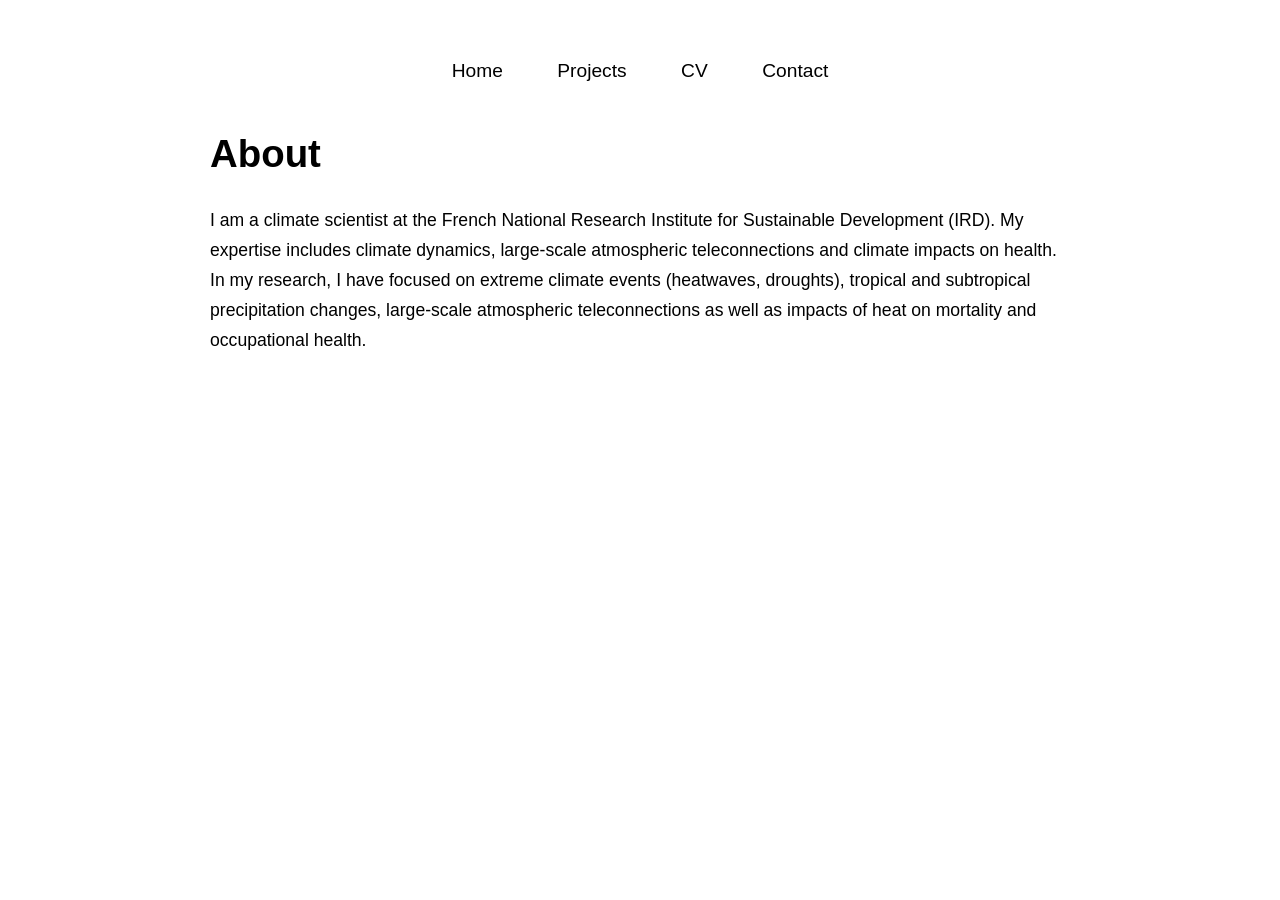
==== about.html @ 6c149384 "Create about.html" ====
<!DOCTYPE html>
<html lang="en">
<head>
  <meta charset="UTF-8">
  <title>About — Ivana Cvijanovic</title>
  <meta name="viewport" content="width=device-width, initial-scale=1.0">
  <link rel="stylesheet" href="style.css">
</head>
<body>

<div class="page">
  <div class="sub-nav">
    <a href="index.html">Home</a>
    <a href="projects.html">Projects</a>
    <a href="cv.html">CV</a>
    <a href="contact.html">Contact</a>
  </div>

  <h1>About</h1>

  <p>
    I am a climate scientist at the French National Research Institute for Sustainable Development (IRD).
    My expertise includes climate dynamics, large-scale atmospheric teleconnections and climate impacts on health.
    In my research, I have focused on extreme climate events (heatwaves, droughts), tropical and subtropical
    precipitation changes, large-scale atmospheric teleconnections as well as impacts of heat on mortality and
    occupational health.
  </p>
</div>

</body>
</html>
---- style.css ----
* {
  box-sizing: border-box;
}

body {
  margin: 0;
  font-family: Arial, Helvetica, sans-serif;
  background: #fff;
  color: #000;
  display: flex;
  justify-content: center;
}

.home-page {
  width: 100%;
  max-width: 900px;
  padding: 40px 20px 80px;
  text-align: center;
}

/* Title */
.home-page h1 {
  margin-top: 40px;
  font-size: clamp(2.2rem, 5vw, 3.2rem);
}

/* Subtitle */
.home-page p {
  font-size: clamp(1rem, 2.5vw, 1.25rem);
  margin: 10px 0 40px;
}

/* Image */
.linea-wrapper {
  margin: 20px 0 50px;
}

.linea {
  width: 100%;
  max-width: 700px;
  height: auto;
}

/* Navigation */
.home-nav {
  display: flex;
  justify-content: center;
  gap: 40px;
  flex-wrap: wrap;
}

.home-nav a {
  text-decoration: none;
  color: #000;
  font-weight: 600;
  font-size: 1.1rem;
  letter-spacing: 0.05em;
  transition: color 0.25s ease, transform 0.25s ease;
}

.home-nav a:hover {
  color: #0077cc;
  transform: translateY(-2px);
}

/* Mobile tweaks */
@media (max-width: 600px) {
  .home-page {
    padding: 30px 15px 60px;
  }

  .home-nav {
    gap: 20px;
  }

  .home-nav a {
    font-size: 1rem;
  }
}

.page {
  max-width: 900px;
  margin: 60px auto;
  padding: 0 20px 80px;
  font-family: Helvetica, Arial, sans-serif;
}

.page h1 {
  font-size: 2.4rem;
  margin-bottom: 30px;
}

.page p, .page li {
  font-size: 1.1rem;
  line-height: 1.7;
}

.page ul {
  padding-left: 20px;
}

.page a {
  color: #cc0000;
  text-decoration: none;
}

.page a:hover {
  text-decoration: underline;
}

.sub-nav {
  text-align: center;
  margin-bottom: 50px;
}

.sub-nav a {
  margin: 0 25px;
  font-size: 1.2rem;
  text-decoration: none;
  color: black;
}

.sub-nav a:hover {
  color: #cc0000;
}
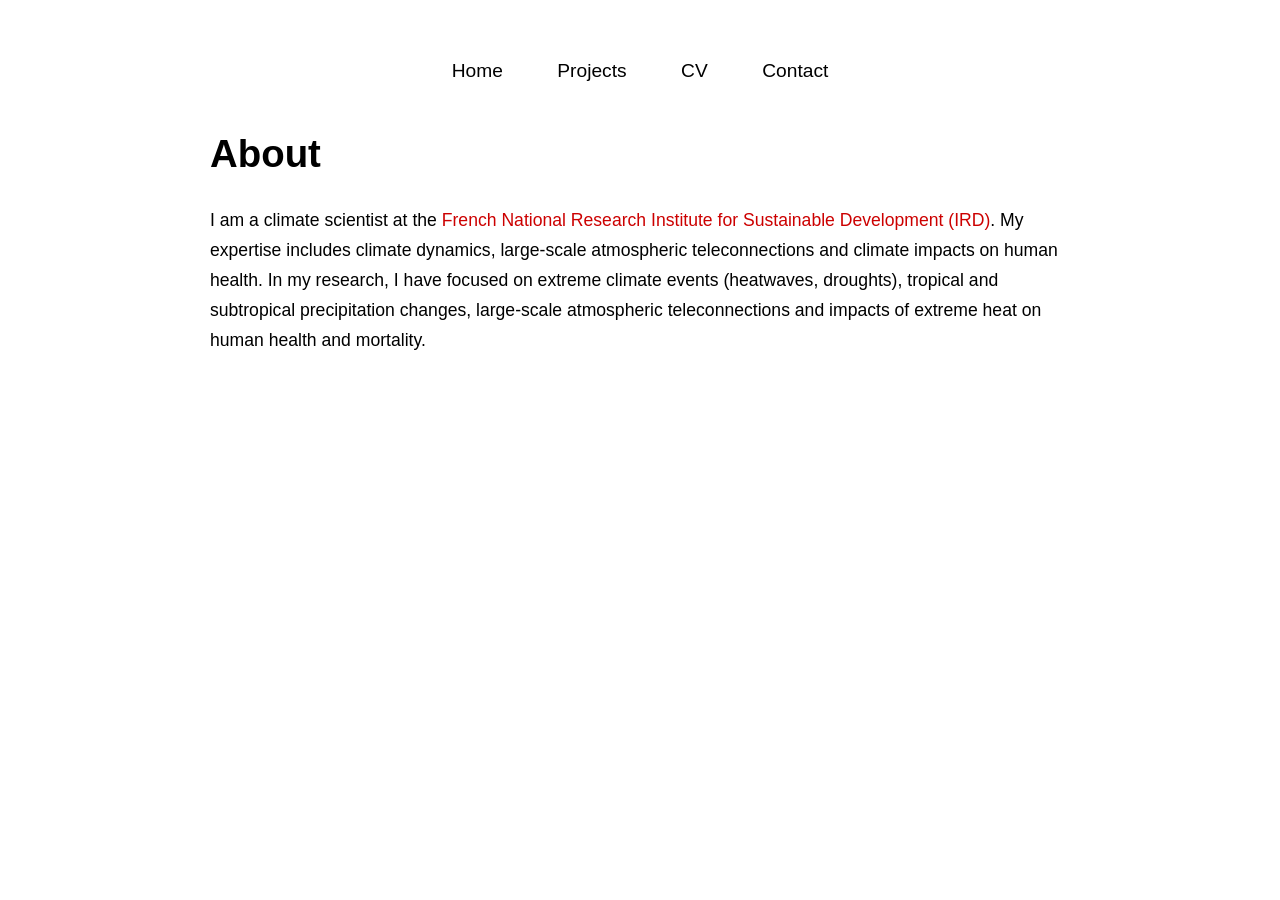
==== commit 3b9d8f87: "Update about.html" ====
--- a/about.html
+++ b/about.html
@@ -19,11 +19,11 @@
   <h1>About</h1>
 
   <p>
-    I am a climate scientist at the French National Research Institute for Sustainable Development (IRD).
-    My expertise includes climate dynamics, large-scale atmospheric teleconnections and climate impacts on health.
+    I am a climate scientist at the 
+    <a href="https://www.ird.fr" target="_blank">French National Research Institute for Sustainable Development (IRD)</a>. My expertise includes climate dynamics, large-scale atmospheric teleconnections and climate impacts on human health.
     In my research, I have focused on extreme climate events (heatwaves, droughts), tropical and subtropical
-    precipitation changes, large-scale atmospheric teleconnections as well as impacts of heat on mortality and
-    occupational health.
+    precipitation changes, large-scale atmospheric teleconnections and  impacts of extreme heat on 
+    human health and mortality.
   </p>
 </div>
 
--- a/style.css
+++ b/style.css
@@ -4,7 +4,7 @@
 
 body {
   margin: 0;
-  font-family: Arial, Helvetica, sans-serif;
+  font-family: Helvetica, Helvetica, sans-serif;
   background: #fff;
   color: #000;
   display: flex;
@@ -32,7 +32,7 @@
 
 /* Image */
 .linea-wrapper {
-  margin: 20px 0 50px;
+  margin: 20px 0 10px;
 }
 
 .linea {
@@ -43,24 +43,21 @@
 
 /* Navigation */
 .home-nav {
-  display: flex;
-  justify-content: center;
-  gap: 40px;
-  flex-wrap: wrap;
+  margin-top: 0px;          /* closer to the line */
+  text-align: center;
 }
 
 .home-nav a {
+  font-family: Helvetica, Helvetica, sans-serif;
+  font-size: 1.5rem;          /* bigger text */
+  margin: 0 45px;          /* more space between items */
   text-decoration: none;
-  color: #000;
-  font-weight: 600;
-  font-size: 1.1rem;
-  letter-spacing: 0.05em;
-  transition: color 0.25s ease, transform 0.25s ease;
+  color: black;
+  letter-spacing: 0.04em;
 }
 
 .home-nav a:hover {
-  color: #0077cc;
-  transform: translateY(-2px);
+  color: #cc0000;
 }
 
 /* Mobile tweaks */
@@ -74,7 +71,12 @@
   }
 
   .home-nav a {
-    font-size: 1rem;
+  font-family: Helvetica, Helvetica, sans-serif;
+  font-size: 2rem;
+  margin: 0 55px;
+  text-decoration: none;
+  color: black;
+  letter-spacing: 0.05em;
   }
 }
 
@@ -82,7 +84,7 @@
   max-width: 900px;
   margin: 60px auto;
   padding: 0 20px 80px;
-  font-family: Helvetica, Arial, sans-serif;
+  font-family: Helvetica, Helvetica, sans-serif;
 }
 
 .page h1 {
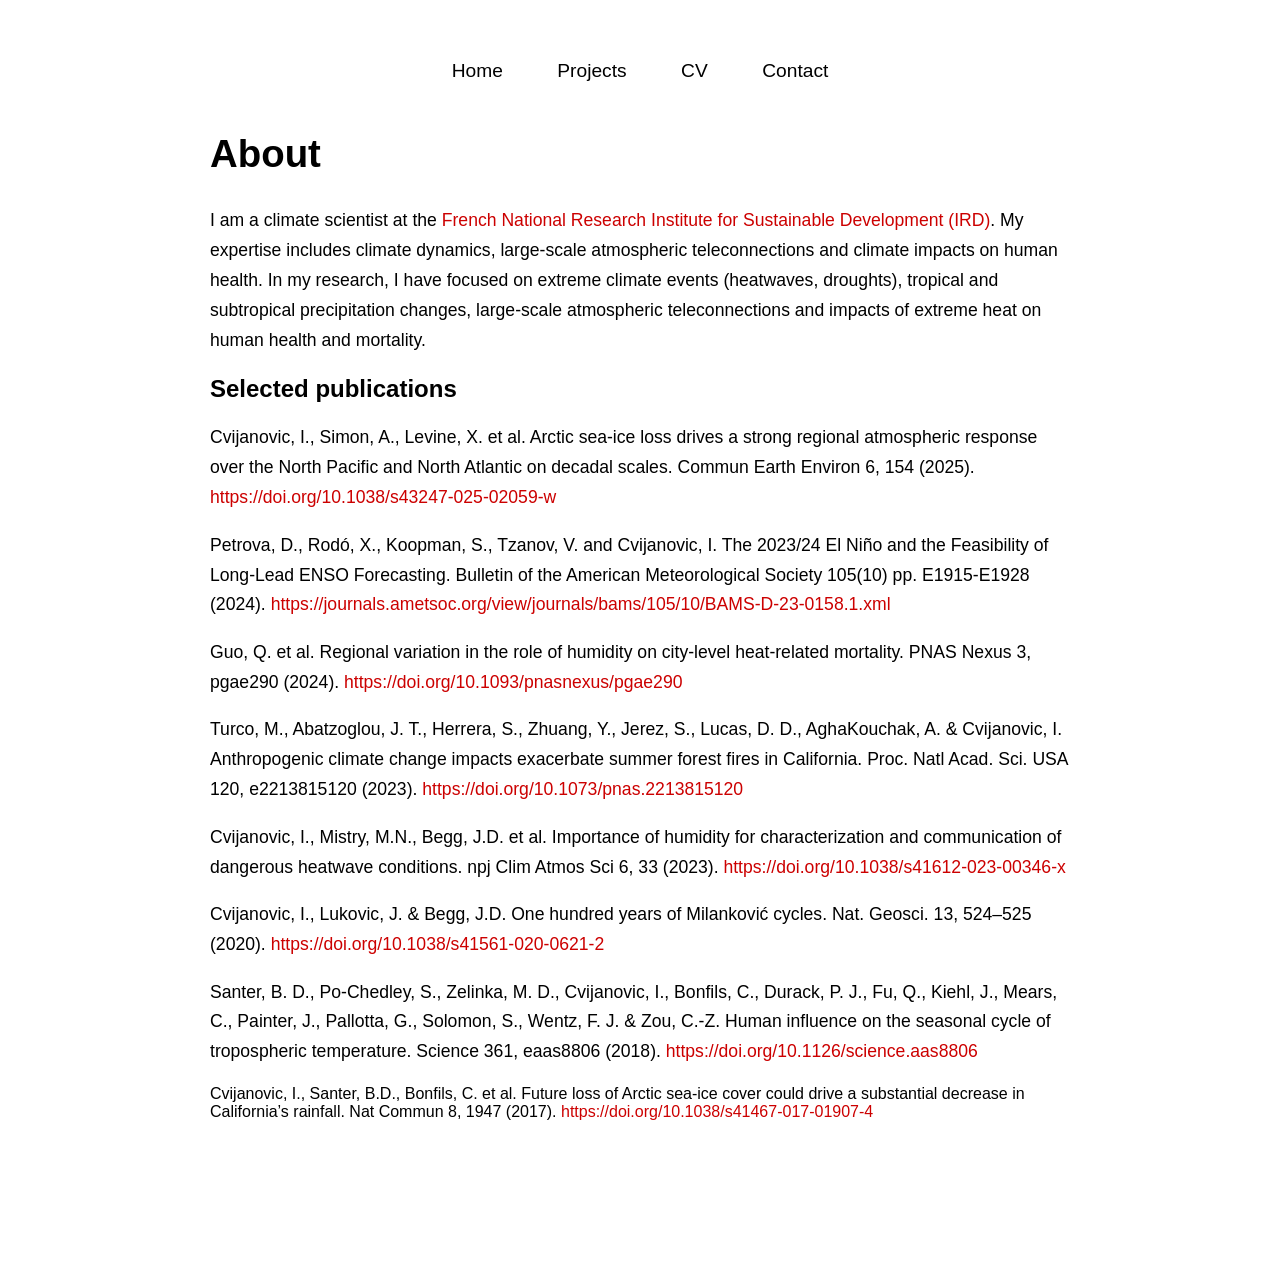
==== commit 624e8a91: "Update about.html" ====
--- a/about.html
+++ b/about.html
@@ -22,9 +22,32 @@
     I am a climate scientist at the 
     <a href="https://www.ird.fr" target="_blank">French National Research Institute for Sustainable Development (IRD)</a>. My expertise includes climate dynamics, large-scale atmospheric teleconnections and climate impacts on human health.
     In my research, I have focused on extreme climate events (heatwaves, droughts), tropical and subtropical
-    precipitation changes, large-scale atmospheric teleconnections and  impacts of extreme heat on 
+    precipitation changes, large-scale atmospheric teleconnections and impacts of extreme heat on 
     human health and mortality.
   </p>
+  <h2>Selected publications</h2>
+  <p>
+  Cvijanovic, I., Simon, A., Levine, X. et al. Arctic sea-ice loss drives a strong regional atmospheric response over the North Pacific and North Atlantic on decadal scales. Commun Earth Environ 6, 154 (2025). <a href="https://www.nature.com/articles/s43247-025-02059-w" target="_blank">https://doi.org/10.1038/s43247-025-02059-w</a>  
+   </p>
+  <p>
+  Petrova, D., Rodó, X., Koopman, S., Tzanov, V. and Cvijanovic, I. The 2023/24 El Niño and the Feasibility of Long-Lead ENSO Forecasting. Bulletin of the American Meteorological Society 105(10) pp. E1915-E1928 (2024). <a href=https://journals.ametsoc.org/view/journals/bams/105/10/BAMS-D-23-0158.1.xml" target="_blank">https://journals.ametsoc.org/view/journals/bams/105/10/BAMS-D-23-0158.1.xml</a> 
+  </p>
+   <p>
+  Guo, Q. et al. Regional variation in the role of humidity on city-level heat-related mortality. PNAS Nexus 3, pgae290 (2024). <a href=https://academic.oup.com/pnasnexus/article/3/8/pgae290/7720638?login=false" target="_blank">https://doi.org/10.1093/pnasnexus/pgae290</a> 
+  <p>
+  Turco, M., Abatzoglou, J. T., Herrera, S., Zhuang, Y., Jerez, S., Lucas, D. D., AghaKouchak, A. & Cvijanovic, I. Anthropogenic climate change impacts exacerbate summer forest fires in California. Proc. Natl Acad. Sci. USA 120, e2213815120 (2023). <a href=https://www.pnas.org/doi/abs/10.1073/pnas.2213815120" target="_blank">https://doi.org/10.1073/pnas.2213815120</a>
+  </p>
+  <p>
+  Cvijanovic, I., Mistry, M.N., Begg, J.D. et al. Importance of humidity for characterization and communication of dangerous heatwave conditions. npj Clim Atmos Sci 6, 33 (2023). <a href=https://www.nature.com/articles/s41612-023-00346-x" target="_blank">https://doi.org/10.1038/s41612-023-00346-x</a>  
+  </p>
+  <p>
+  Cvijanovic, I., Lukovic, J. & Begg, J.D. One hundred years of Milanković cycles. Nat. Geosci. 13, 524–525 (2020). <a href=https://www.nature.com/articles/s41561-020-0621-2" target="_blank">https://doi.org/10.1038/s41561-020-0621-2</a>  
+  </p>
+  <p>
+  Santer, B. D., Po-Chedley, S., Zelinka, M. D., Cvijanovic, I., Bonfils, C., Durack, P. J., Fu, Q., Kiehl, J., Mears, C., Painter, J., Pallotta, G., Solomon, S., Wentz, F. J. & Zou, C.-Z. Human influence on the seasonal cycle of tropospheric temperature. Science 361, eaas8806 (2018). <a href=https://www.science.org/doi/full/10.1126/science.aas8806" target="_blank">https://doi.org/10.1126/science.aas8806</a>
+   </p>
+  Cvijanovic, I., Santer, B.D., Bonfils, C. et al. Future loss of Arctic sea-ice cover could drive a substantial decrease in California’s rainfall. Nat Commun 8, 1947 (2017). <a href=https://www.nature.com/articles/s41467-017-01907-4" target="_blank">https://doi.org/10.1038/s41467-017-01907-4</a>
+  <p> 
 </div>
 
 </body>
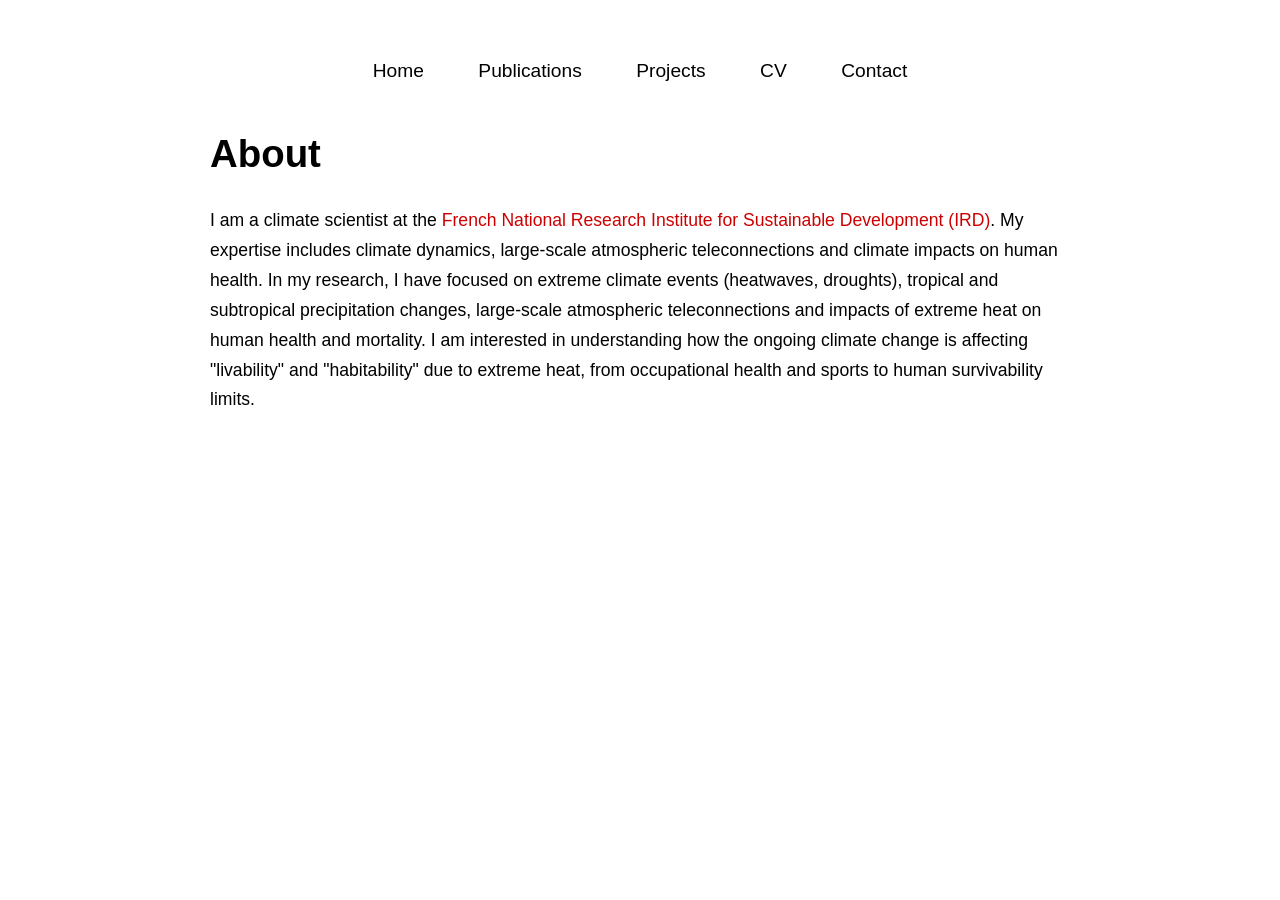
==== commit 6a2a34ff: "Update research description in about.html Expanded on research focus regarding climate change impact" ====
--- a/about.html
+++ b/about.html
@@ -11,6 +11,7 @@
 <div class="page">
   <div class="sub-nav">
     <a href="index.html">Home</a>
+    <a href="publications.html">Publications</a>
     <a href="projects.html">Projects</a>
     <a href="cv.html">CV</a>
     <a href="contact.html">Contact</a>
@@ -23,31 +24,10 @@
     <a href="https://www.ird.fr" target="_blank">French National Research Institute for Sustainable Development (IRD)</a>. My expertise includes climate dynamics, large-scale atmospheric teleconnections and climate impacts on human health.
     In my research, I have focused on extreme climate events (heatwaves, droughts), tropical and subtropical
     precipitation changes, large-scale atmospheric teleconnections and impacts of extreme heat on 
-    human health and mortality.
+    human health and mortality. I am interested in understanding how the ongoing climate change is affecting "livability" and "habitability" due to extreme heat, from occupational health and sports to human survivability limits. 
   </p>
-  <h2>Selected publications</h2>
-  <p>
-  Cvijanovic, I., Simon, A., Levine, X. et al. Arctic sea-ice loss drives a strong regional atmospheric response over the North Pacific and North Atlantic on decadal scales. Commun Earth Environ 6, 154 (2025). <a href="https://www.nature.com/articles/s43247-025-02059-w" target="_blank">https://doi.org/10.1038/s43247-025-02059-w</a>  
-   </p>
-  <p>
-  Petrova, D., Rodó, X., Koopman, S., Tzanov, V. and Cvijanovic, I. The 2023/24 El Niño and the Feasibility of Long-Lead ENSO Forecasting. Bulletin of the American Meteorological Society 105(10) pp. E1915-E1928 (2024). <a href=https://journals.ametsoc.org/view/journals/bams/105/10/BAMS-D-23-0158.1.xml" target="_blank">https://journals.ametsoc.org/view/journals/bams/105/10/BAMS-D-23-0158.1.xml</a> 
-  </p>
-   <p>
-  Guo, Q. et al. Regional variation in the role of humidity on city-level heat-related mortality. PNAS Nexus 3, pgae290 (2024). <a href=https://academic.oup.com/pnasnexus/article/3/8/pgae290/7720638?login=false" target="_blank">https://doi.org/10.1093/pnasnexus/pgae290</a> 
-  <p>
-  Turco, M., Abatzoglou, J. T., Herrera, S., Zhuang, Y., Jerez, S., Lucas, D. D., AghaKouchak, A. & Cvijanovic, I. Anthropogenic climate change impacts exacerbate summer forest fires in California. Proc. Natl Acad. Sci. USA 120, e2213815120 (2023). <a href=https://www.pnas.org/doi/abs/10.1073/pnas.2213815120" target="_blank">https://doi.org/10.1073/pnas.2213815120</a>
-  </p>
-  <p>
-  Cvijanovic, I., Mistry, M.N., Begg, J.D. et al. Importance of humidity for characterization and communication of dangerous heatwave conditions. npj Clim Atmos Sci 6, 33 (2023). <a href=https://www.nature.com/articles/s41612-023-00346-x" target="_blank">https://doi.org/10.1038/s41612-023-00346-x</a>  
-  </p>
-  <p>
-  Cvijanovic, I., Lukovic, J. & Begg, J.D. One hundred years of Milanković cycles. Nat. Geosci. 13, 524–525 (2020). <a href=https://www.nature.com/articles/s41561-020-0621-2" target="_blank">https://doi.org/10.1038/s41561-020-0621-2</a>  
-  </p>
-  <p>
-  Santer, B. D., Po-Chedley, S., Zelinka, M. D., Cvijanovic, I., Bonfils, C., Durack, P. J., Fu, Q., Kiehl, J., Mears, C., Painter, J., Pallotta, G., Solomon, S., Wentz, F. J. & Zou, C.-Z. Human influence on the seasonal cycle of tropospheric temperature. Science 361, eaas8806 (2018). <a href=https://www.science.org/doi/full/10.1126/science.aas8806" target="_blank">https://doi.org/10.1126/science.aas8806</a>
-   </p>
-  Cvijanovic, I., Santer, B.D., Bonfils, C. et al. Future loss of Arctic sea-ice cover could drive a substantial decrease in California’s rainfall. Nat Commun 8, 1947 (2017). <a href=https://www.nature.com/articles/s41467-017-01907-4" target="_blank">https://doi.org/10.1038/s41467-017-01907-4</a>
-  <p> 
+  
+  
 </div>
 
 </body>
--- a/style.css
+++ b/style.css
@@ -22,28 +22,34 @@
 .home-page h1 {
   margin-top: 40px;
   font-size: clamp(2.2rem, 5vw, 3.2rem);
+  font-family: Helvetica
 }
 
 /* Subtitle */
 .home-page p {
-  font-size: clamp(1rem, 2.5vw, 1.25rem);
+  font-size:2.rem
   margin: 10px 0 40px;
 }
 
 /* Image */
 .linea-wrapper {
-  margin: 20px 0 10px;
+  margin: 20px 0 0;
+  padding: 0;
 }
+
 
 .linea {
   width: 100%;
   max-width: 700px;
   height: auto;
+  display: block;      /* IMPORTANT */
+  margin: 0 auto;      /* centers + removes baseline gap */
 }
+
 
 /* Navigation */
 .home-nav {
-  margin-top: 0px;          /* closer to the line */
+  margin-top: -10px;    /* pulls links closer to the line */
   text-align: center;
 }
 
@@ -54,6 +60,7 @@
   text-decoration: none;
   color: black;
   letter-spacing: 0.04em;
+  line-height: 1;
 }
 
 .home-nav a:hover {
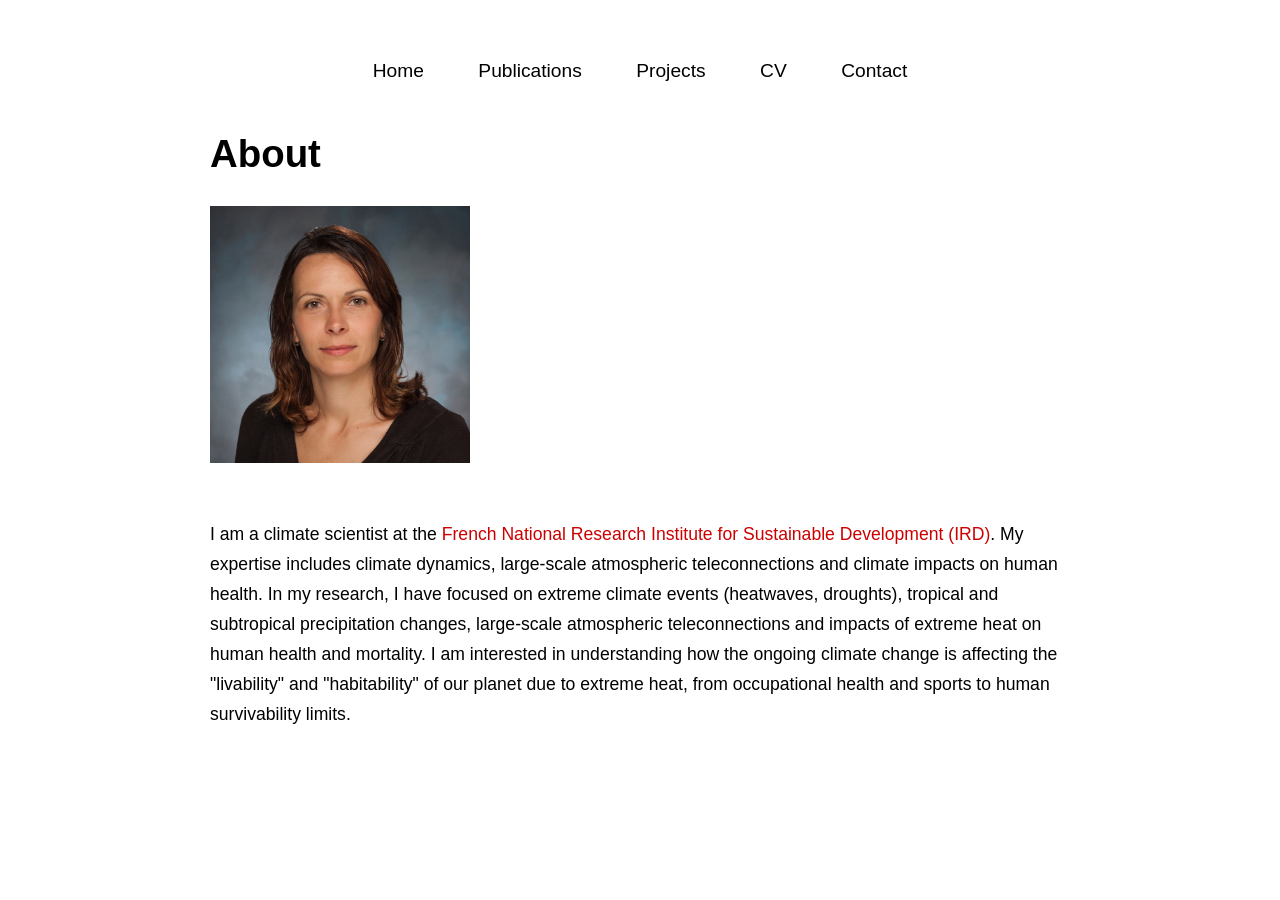
==== commit 1ca644c6: "Change photo format from PNG to JPEG" ====
--- a/about.html
+++ b/about.html
@@ -17,15 +17,28 @@
     <a href="contact.html">Contact</a>
   </div>
 
+  
   <h1>About</h1>
 
-  <p>
-    I am a climate scientist at the 
-    <a href="https://www.ird.fr" target="_blank">French National Research Institute for Sustainable Development (IRD)</a>. My expertise includes climate dynamics, large-scale atmospheric teleconnections and climate impacts on human health.
-    In my research, I have focused on extreme climate events (heatwaves, droughts), tropical and subtropical
-    precipitation changes, large-scale atmospheric teleconnections and impacts of extreme heat on 
-    human health and mortality. I am interested in understanding how the ongoing climate change is affecting "livability" and "habitability" due to extreme heat, from occupational health and sports to human survivability limits. 
-  </p>
+  <div class="about-container">
+  
+  <div class="about-photo">
+    <img src="Cvijanovic_photo.jpeg" alt="Ivana Cvijanovic">
+  </div>
+
+  <div class="about-text">
+    <p>
+      I am a climate scientist at the 
+      <a href="https://www.ird.fr" target="_blank">
+        French National Research Institute for Sustainable Development (IRD)</a>. My expertise includes climate dynamics, large-scale atmospheric teleconnections and climate impacts on human health.
+      In my research, I have focused on extreme climate events (heatwaves, droughts), tropical and subtropical
+      precipitation changes, large-scale atmospheric teleconnections and impacts of extreme heat on 
+      human health and mortality. I am interested in understanding how the ongoing climate change is affecting 
+      the "livability" and "habitability" of our planet due to extreme heat, from occupational health and sports to human survivability limits. 
+    </p>
+  </div>
+
+</div>
   
   
 </div>
--- a/style.css
+++ b/style.css
@@ -22,13 +22,18 @@
 .home-page h1 {
   margin-top: 40px;
   font-size: clamp(2.2rem, 5vw, 3.2rem);
-  font-family: Helvetica
+  font-family: Helvetica, Arial, sans-serif;
+  font-weight: 400;            /* normal weight, not bold */
+  line-height: 1.2;            /* slightly tighter spacing */
 }
 
 /* Subtitle */
 .home-page p {
-  font-size:2.rem
+  font-size: clamp(1.2rem, 2.5vw, 1.6rem);   /* larger and responsive */
   margin: 10px 0 40px;
+  font-weight: 300;            /* lighter font */
+  line-height: 1.4;
+  color: #222;                 /* optional: slightly softer than black */
 }
 
 /* Image */
@@ -48,9 +53,12 @@
 
 
 /* Navigation */
-.home-nav {
-  margin-top: -10px;    /* pulls links closer to the line */
-  text-align: center;
+  .home-nav {
+  display: flex;
+  justify-content: center;
+  gap: 20px;
+  margin-top: -10px;
+  flex-wrap: wrap;
 }
 
 .home-nav a {
@@ -61,6 +69,8 @@
   color: black;
   letter-spacing: 0.04em;
   line-height: 1;
+  position: relative;
+   transition: opacity 0.2s ease;
 }
 
 .home-nav a:hover {
@@ -73,19 +83,27 @@
     padding: 30px 15px 60px;
   }
 
-  .home-nav {
-    gap: 20px;
+.home-nav { 
+  gap: 20px; 
+}  
+
+.home-nav a { 
+  font-family: Helvetica, Helvetica, sans-serif; 
+  font-size: 2rem; 
+  margin: 0 55px; 
+  text-decoration: none; 
+  color: black; 
+  letter-spacing: 0.05em; } 
+}  
+
+ .about-container {
+    flex-direction: column;
   }
 
-  .home-nav a {
-  font-family: Helvetica, Helvetica, sans-serif;
-  font-size: 2rem;
-  margin: 0 55px;
-  text-decoration: none;
-  color: black;
-  letter-spacing: 0.05em;
+  .about-photo img {
+    width: 100%;
+    max-width: 300px;
   }
-}
 
 .page {
   max-width: 900px;
@@ -117,6 +135,22 @@
   text-decoration: underline;
 }
 
+.about-container {
+  display: flex;
+  align-items: flex-start;
+  gap: 40px;
+  margin-top: 30px;
+}
+
+.about-photo img {
+  width: 260px;
+  height: auto;
+  display: block;
+}
+
+.about-text {
+  flex: 1;
+}
 .sub-nav {
   text-align: center;
   margin-bottom: 50px;
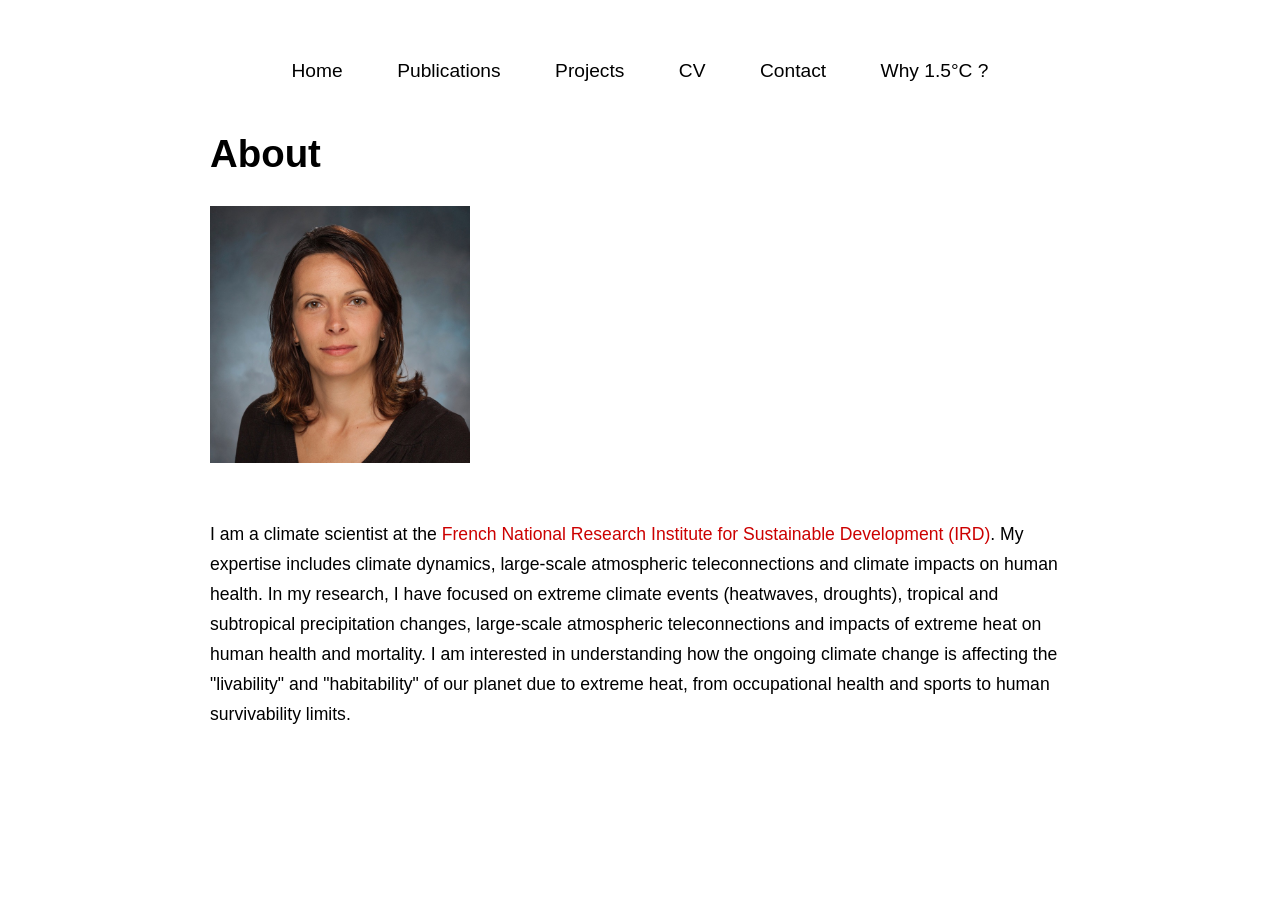
==== commit a48a4f81: "Update about.html" ====
--- a/about.html
+++ b/about.html
@@ -15,6 +15,7 @@
     <a href="projects.html">Projects</a>
     <a href="cv.html">CV</a>
     <a href="contact.html">Contact</a>
+    <a href="Why15.html">Why 1.5°C ?</a>
   </div>
 
   
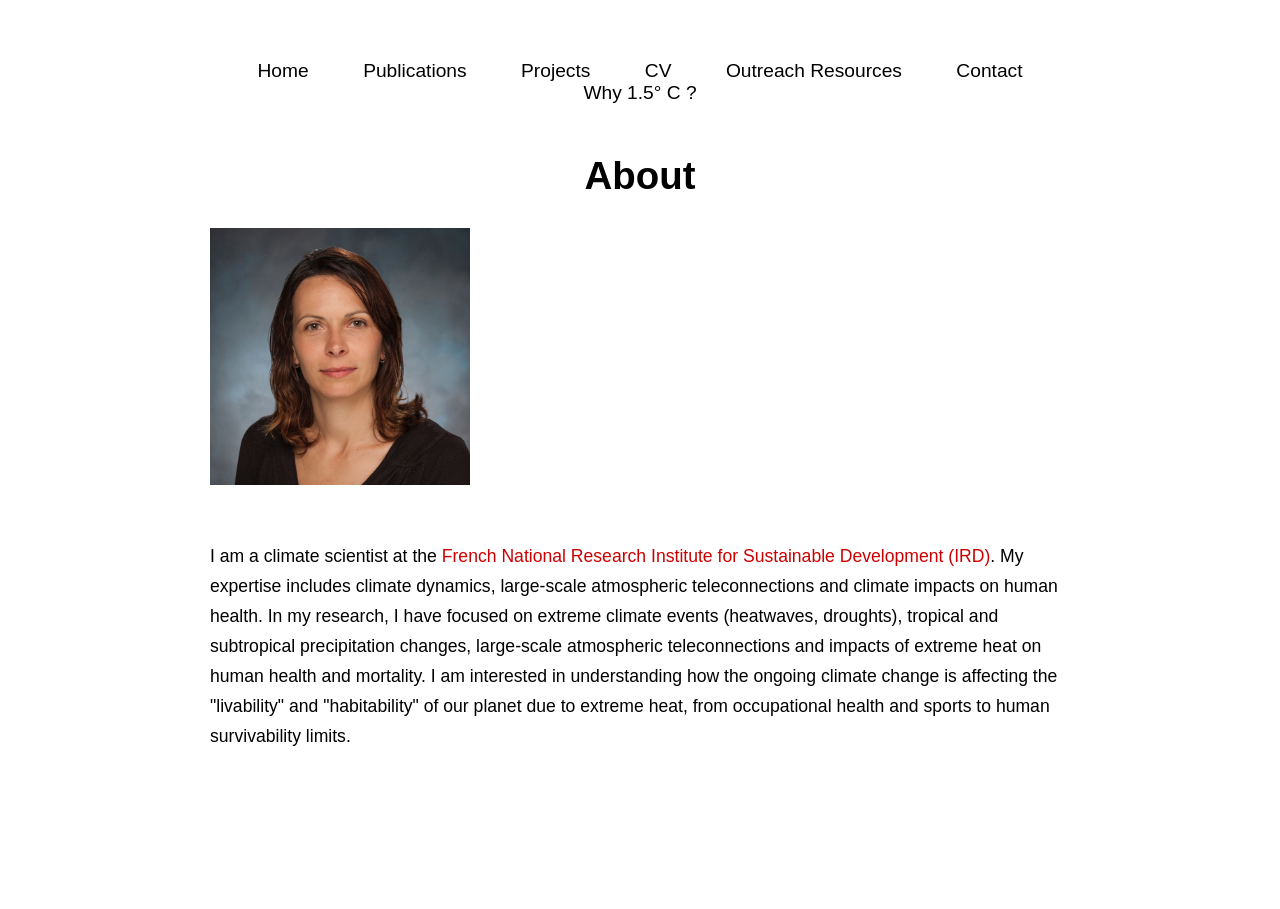
==== commit f9325a83: "Add link to Outreach Resources in about.html" ====
--- a/about.html
+++ b/about.html
@@ -14,8 +14,9 @@
     <a href="publications.html">Publications</a>
     <a href="projects.html">Projects</a>
     <a href="cv.html">CV</a>
+    <a href="Outreach Resources.html">Outreach Resources</a>
     <a href="contact.html">Contact</a>
-    <a href="Why15.html">Why 1.5°C ?</a>
+    <a href="Why15.html">Why 1.5° C ?</a>
   </div>
 
   
--- a/style.css
+++ b/style.css
@@ -29,10 +29,10 @@
 
 /* Subtitle */
 .home-page p {
-  font-size: clamp(1.2rem, 2.5vw, 1.6rem);   /* larger and responsive */
+  font-size: clamp(1.1rem, 2.5vw, 1.5rem);   /* larger and responsive */
   margin: 10px 0 40px;
-  font-weight: 300;            /* lighter font */
-  line-height: 1.4;
+  font-weight: 350;            /* lighter font */
+  line-height: 1.3;
   color: #222;                 /* optional: slightly softer than black */
 }
 
@@ -56,24 +56,43 @@
   .home-nav {
   display: flex;
   justify-content: center;
-  gap: 20px;
-  margin-top: -10px;
-  flex-wrap: wrap;
+  gap: 30px;
+  margin-top: 0;
+  flex-wrap: nowrap;
 }
 
 .home-nav a {
-  font-family: Helvetica, Helvetica, sans-serif;
-  font-size: 1.5rem;          /* bigger text */
-  margin: 0 45px;          /* more space between items */
+  font-family: Helvetica, Arial, sans-serif;
+  font-size: 1.5rem;
+  margin: 0;
   text-decoration: none;
   color: black;
   letter-spacing: 0.04em;
   line-height: 1;
   position: relative;
-   transition: opacity 0.2s ease;
+  transition: opacity 0.2s ease;
 }
 
 .home-nav a:hover {
+  color: #cc0000;
+}
+/* Why 1.5°C link */
+.why-link {
+  text-align: center;
+  margin-top: 15px;
+  margin-bottom: 20px;
+  color: black;
+}
+
+.why-link a {
+  font-family: Helvetica, Arial, sans-serif;
+  font-size: 1.5rem;
+  text-decoration: none;
+  color: black;
+  letter-spacing: 0.04em;
+}
+
+.why-link a:hover {
   color: #cc0000;
 }
 
@@ -90,7 +109,7 @@
 .home-nav a { 
   font-family: Helvetica, Helvetica, sans-serif; 
   font-size: 2rem; 
-  margin: 0 55px; 
+  margin: 0 25px; 
   text-decoration: none; 
   color: black; 
   letter-spacing: 0.05em; } 
@@ -115,6 +134,7 @@
 .page h1 {
   font-size: 2.4rem;
   margin-bottom: 30px;
+  text-align: center;
 }
 
 .page p, .page li {
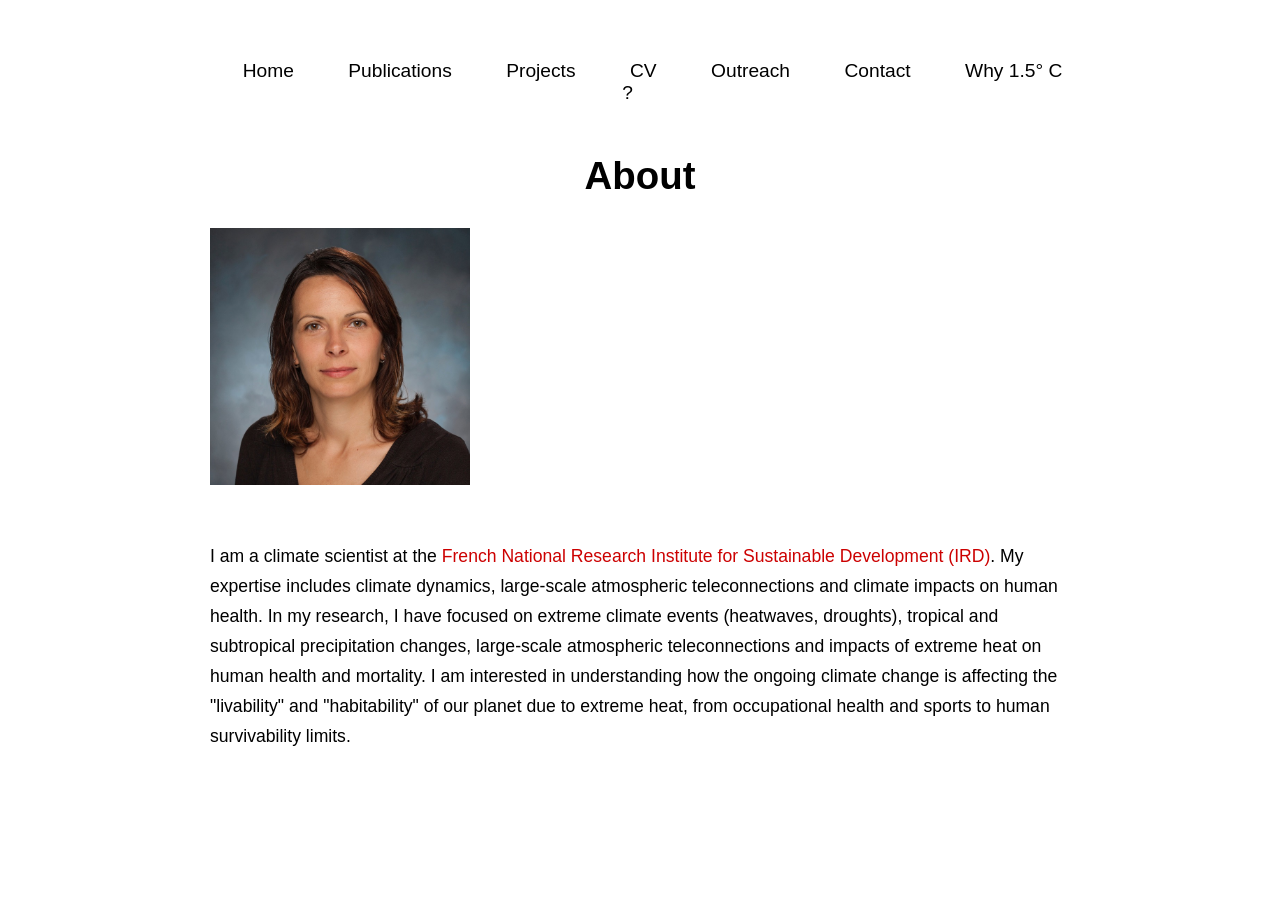
==== commit a87d8729: "Rename 'Outreach Resources' link to 'Outreach'" ====
--- a/about.html
+++ b/about.html
@@ -14,7 +14,7 @@
     <a href="publications.html">Publications</a>
     <a href="projects.html">Projects</a>
     <a href="cv.html">CV</a>
-    <a href="Outreach Resources.html">Outreach Resources</a>
+    <a href="Outreach Resources.html">Outreach</a>
     <a href="contact.html">Contact</a>
     <a href="Why15.html">Why 1.5° C ?</a>
   </div>
